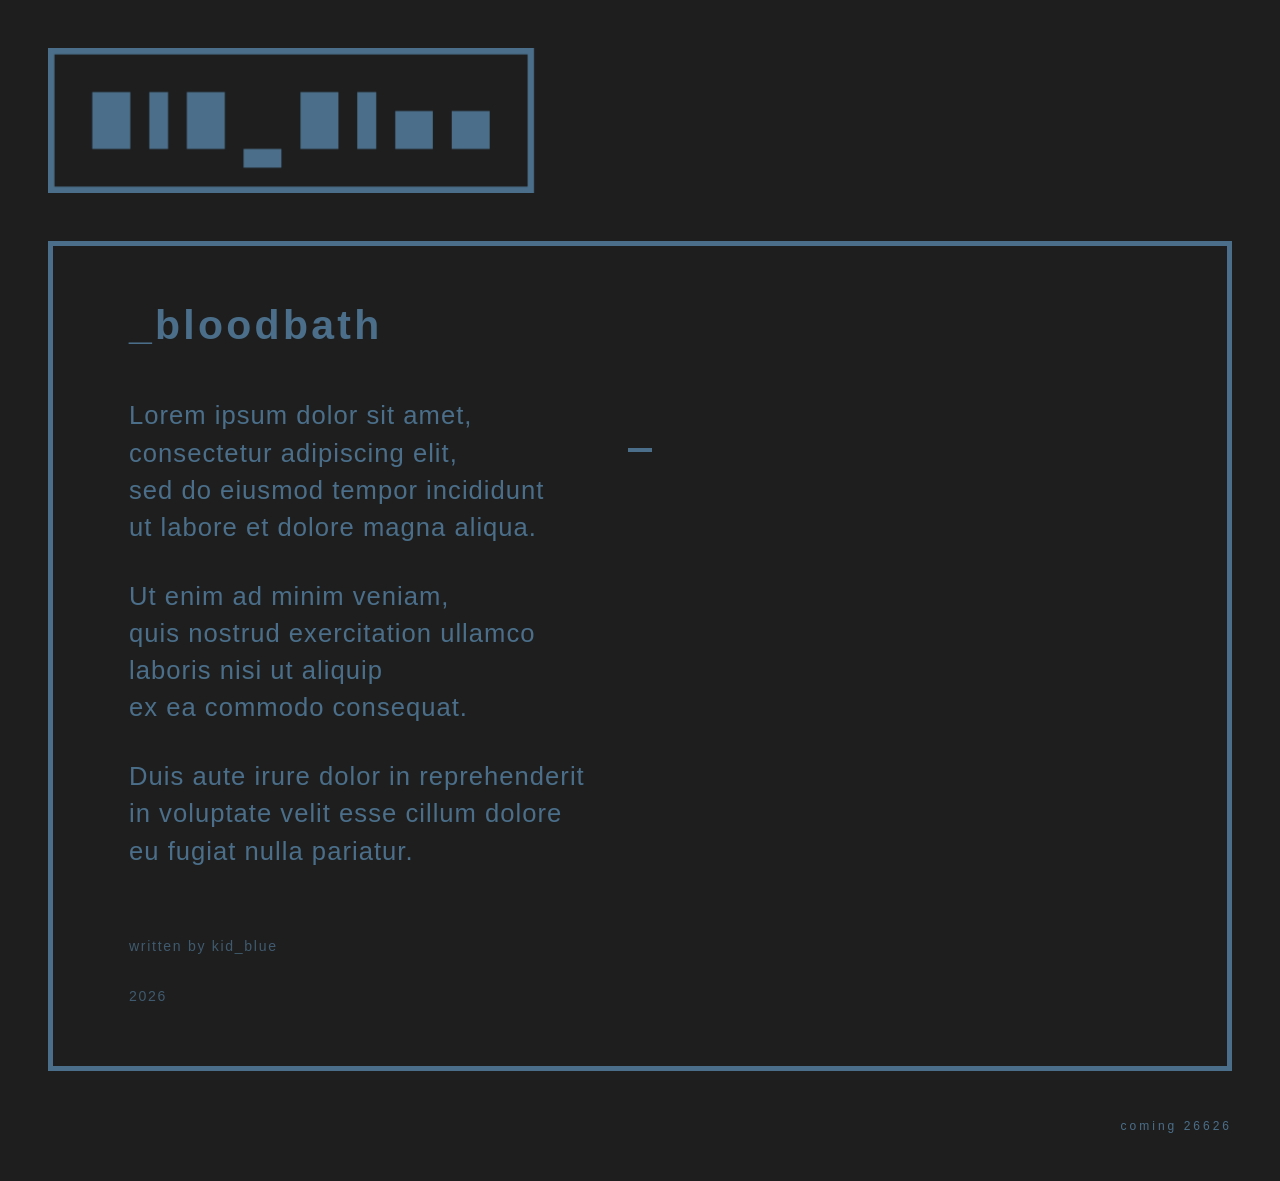
==== bloodbath.html @ 62f5406e "e" ====
<!DOCTYPE html>
<html lang="en">
<head>
<meta charset="UTF-8">
<meta name="viewport" content="width=device-width, initial-scale=1.0">
<title>_bloodbath | kid_blue</title>
<meta name="description" content="_bloodbath">
<link rel="icon" type="image/png" href="images/ico.png">
<link rel="stylesheet" href="css/styles.css">
</head>
<script src="js/cursor.js"></script>
<body>
<main class="page">
  <div class="underscore"></div>
  <a href="index.html">
    <img class="logo" src="images/kidblue_final.png" alt="kid_blue">
  </a>

  <section class="lyric-box" aria-label="_bloodbath lyrics">
    <h1>_bloodbath</h1>

    <div class="lyrics">
      <p>
        Lorem ipsum dolor sit amet,<br>
        consectetur adipiscing elit,<br>
        sed do eiusmod tempor incididunt<br>
        ut labore et dolore magna aliqua.
      </p>

      <p>
        Ut enim ad minim veniam,<br>
        quis nostrud exercitation ullamco<br>
        laboris nisi ut aliquip<br>
        ex ea commodo consequat.
      </p>

      <p>
        Duis aute irure dolor in reprehenderit<br>
        in voluptate velit esse cillum dolore<br>
        eu fugiat nulla pariatur.
      </p>

      <div class="credits">
        written by kid_blue<br><br>
        2026
      </div>
    </div>
  </section>

  <div class="footer-note">coming 26626</div>
</main>

</body>
</html>
---- css/styles.css ----
* {
  margin: 0;
  padding: 0;
  box-sizing: border-box;
  cursor: none !important;

}


body {
 
  background-image: url("../images/texture.png");
   background-color: #1e1e1e;
  background-repeat: no-repeat;
  background-position: center center;
  background-size: cover;
  background-attachment: fixed;

  color: #4B6F8A;
  font-family: Helvetica, Arial, sans-serif;
  min-height: 100vh;
  cursor: none;
}

.page {
  padding: 48px;
}

.logo {
  display: block;
  width: min(38vw, 520px);
  margin-bottom: 48px;
  opacity: 0;
  animation: logoReveal 0.8s ease forwards;
  transition: opacity .2s ease;
}

.logo:hover {
  opacity: .85;
}

.track-box,
.lyric-box {
  border: 5px solid #4B6F8A;
  padding: 56px 76px;
  width: min(100%, 1440px);
  opacity: 0;
  animation: contentReveal 0.8s ease forwards;
  animation-delay: 0.45s;
}

.track {
  display: grid;
  grid-template-columns: 55px 1fr;
  gap: 12px;
  font-size: clamp(1.5rem, 3.2vw, 3.9rem);
  line-height: 1.35;
  letter-spacing: 0.08em;
  font-weight: 700;
  color: #4B6F8A;
  cursor: default;
}

.number {
  opacity: 0.95;
  font-size: 0.3em;
  align-self: center;
}

.title {
  white-space: nowrap;
  overflow-wrap: anywhere;
}

.track-link {
  color: inherit;
  text-decoration: none;
}

h1 {
  font-size: clamp(1.5rem, 3.2vw, 3.9rem);
  line-height: 1.15;
  letter-spacing: 0.08em;
  font-weight: 700;
  margin-bottom: 48px;
}

.lyrics {
  font-size: clamp(1.1rem, 2vw, 2rem);
  line-height: 1.45;
  letter-spacing: 0.04em;
  font-weight: 400!important;
  max-width: 900px;
}

.lyrics p + p {
  margin-top: 32px;
}

.credits {
  margin-top: 64px;
  font-size: 0.55em;
  line-height: 1.8;
  letter-spacing: 0.12em;
  opacity: 0.75;
  text-transform: lowercase;
}

.footer-note {
  width: min(100%, 1440px);
  margin-top: 48px;
  text-align: right;
  color: #4B6F8A;
  font-size: 12px;
  letter-spacing: 0.25em;
  opacity: 0;
  animation: footerReveal 0.8s ease forwards;
  animation-delay: 1.1s;
}

@media (max-width: 900px) {
  .track {
    display: block;
  }

  .track .number {
    display: none;
  }

  .track .title {
    display: block;
  }

  .footer-note {
    margin-top: 28px;
    font-size: 11px;
  }
}

@media (max-width: 800px) {
  .page {
    padding: 26px;
  }

  .logo {
    width: 100%;
    max-width: none;
    margin-bottom: 28px;
  }

  .track-box,
  .lyric-box {
    border-width: 3px;
    padding: 28px 24px;
  }

  .track {
    font-size: clamp(1rem, 4.8vw, 2.1rem);
    letter-spacing: 0.04em;
  }

  .title,
  h1 {
    display: block;
    max-width: 100%;
    white-space: normal;
    overflow-wrap: anywhere;
    word-break: break-word;
  }

  h1 {
    font-size: clamp(1.2rem, 6vw, 2rem);
    line-height: 1.2;
    letter-spacing: 0.01em;
    margin-bottom: 32px;
  }

  .lyrics {
    font-size: clamp(1rem, 4.8vw, 1.6rem);
    letter-spacing: 0.02em;
  }

  .credits {
    margin-top: 48px;
  }

  .track-link {
  display: block;
}

.track {
  display: block;
  line-height: 1.9;
  margin-bottom: 14px;
}
}

@keyframes logoReveal {
  from { opacity: 0; }
  to { opacity: 1; }
}

@keyframes contentReveal {
  from { opacity: 0; }
  to { opacity: 1; }
}

@keyframes footerReveal {
  from { opacity: 0; }
  to { opacity: 1; }
}

.underscore {
  position: fixed;

  left: var(--x, 50vw);
  top: var(--y, 50vh);

  width: 24px;
  height: 4px;

  background: #4B6F8A;

  transform: translate(-50%, -50%);
  pointer-events: none;
  z-index: 9999;
}
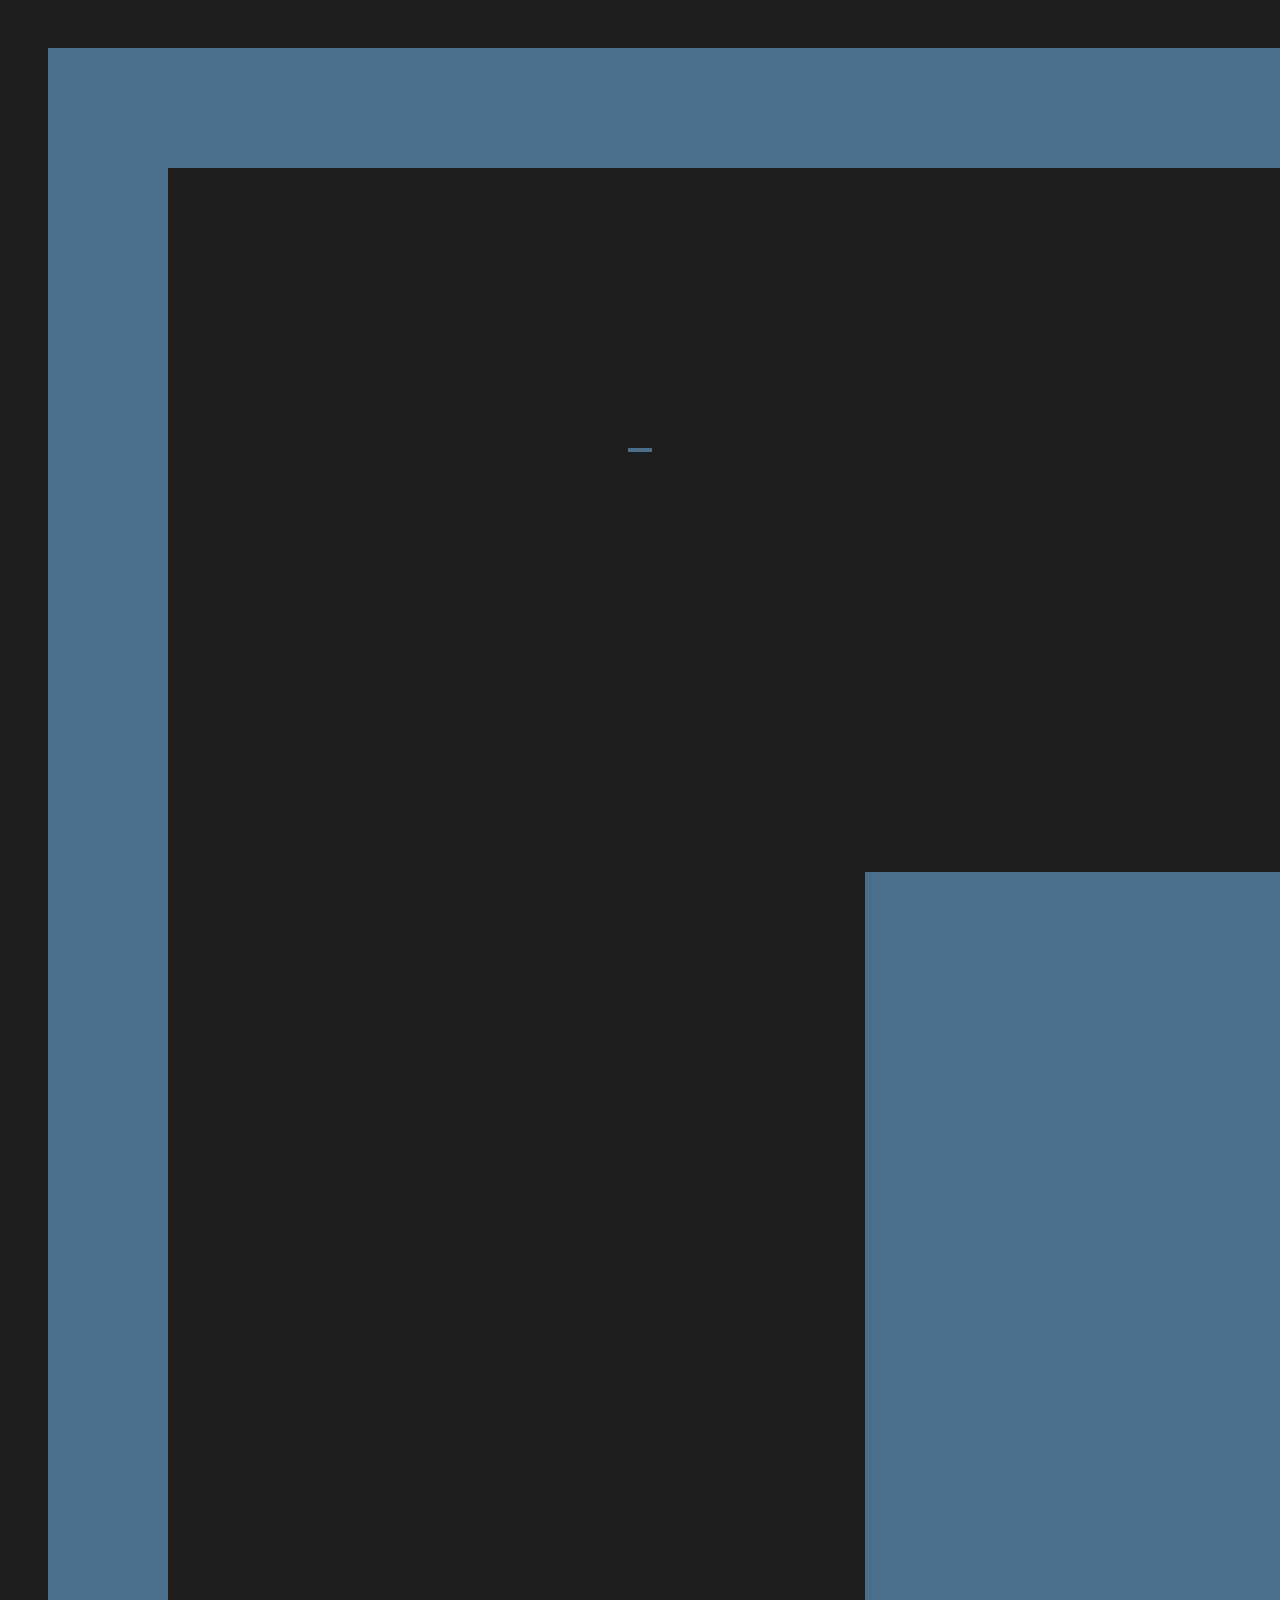
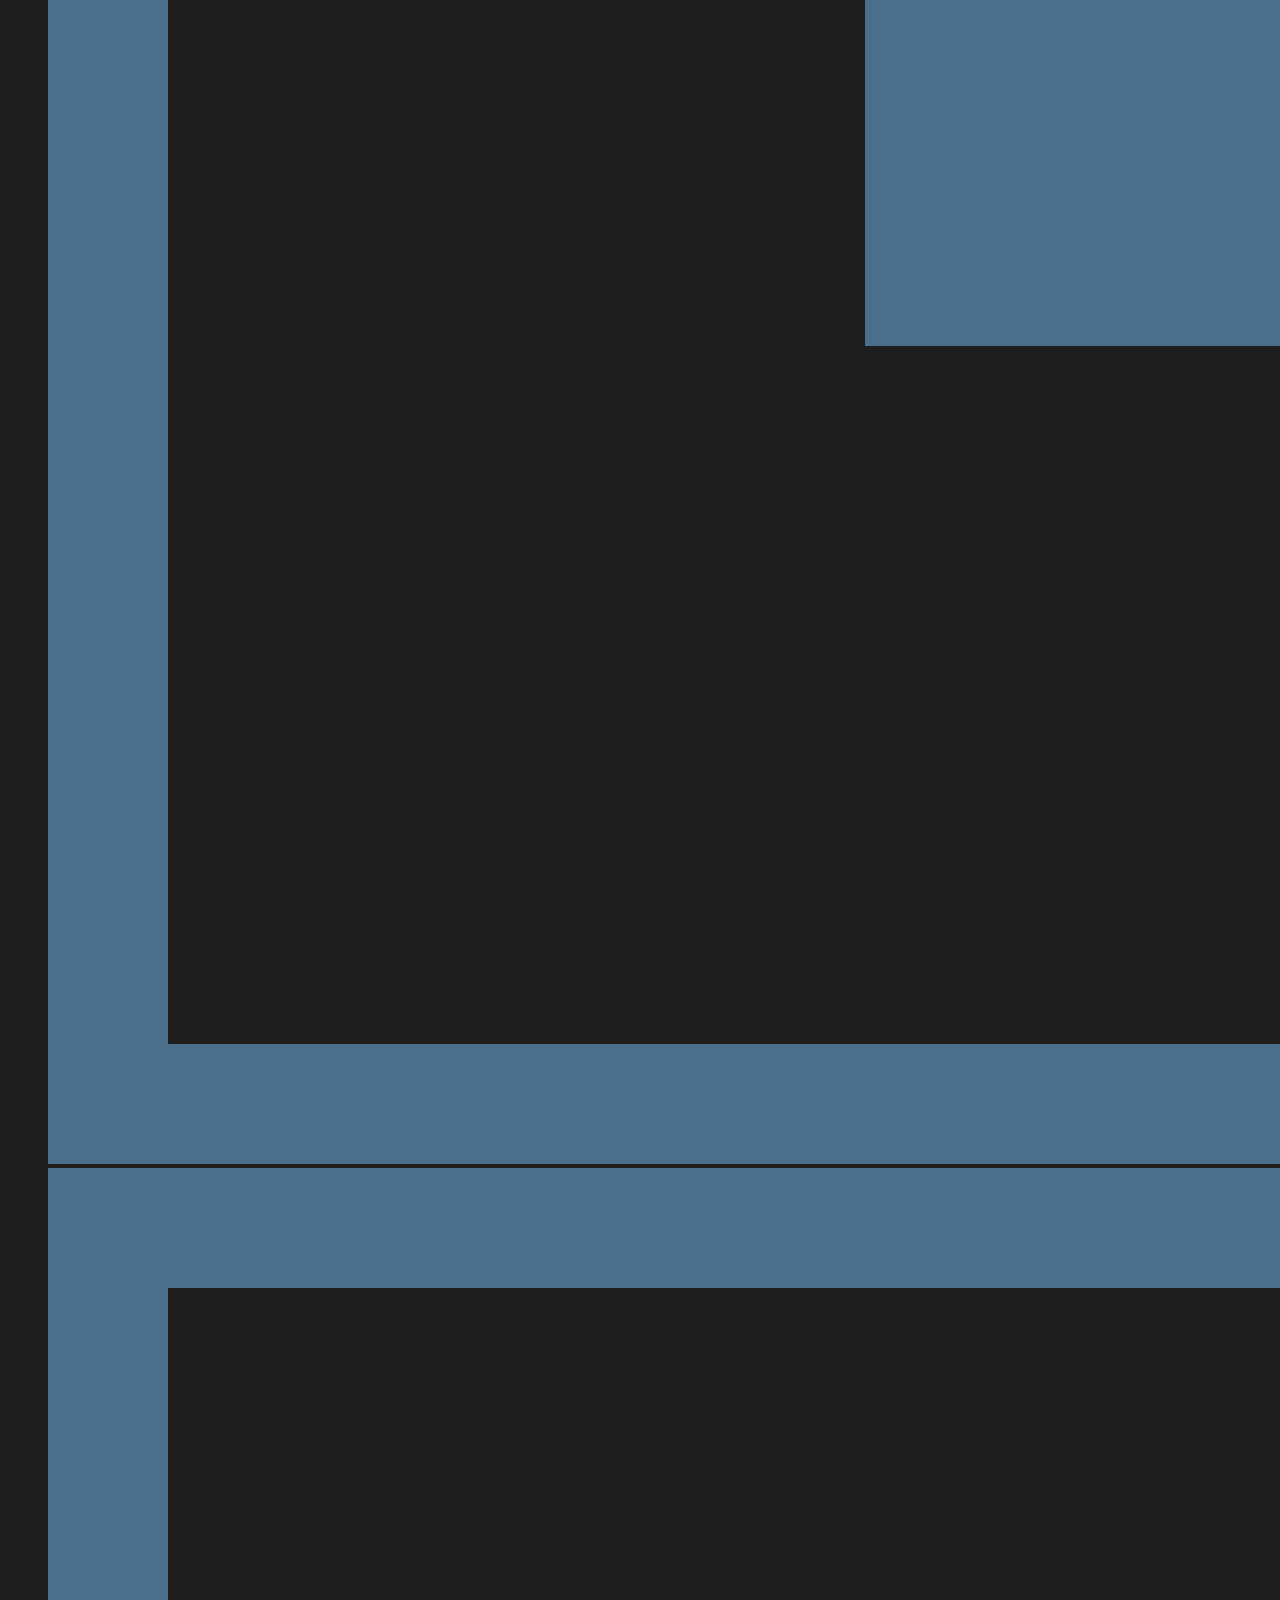
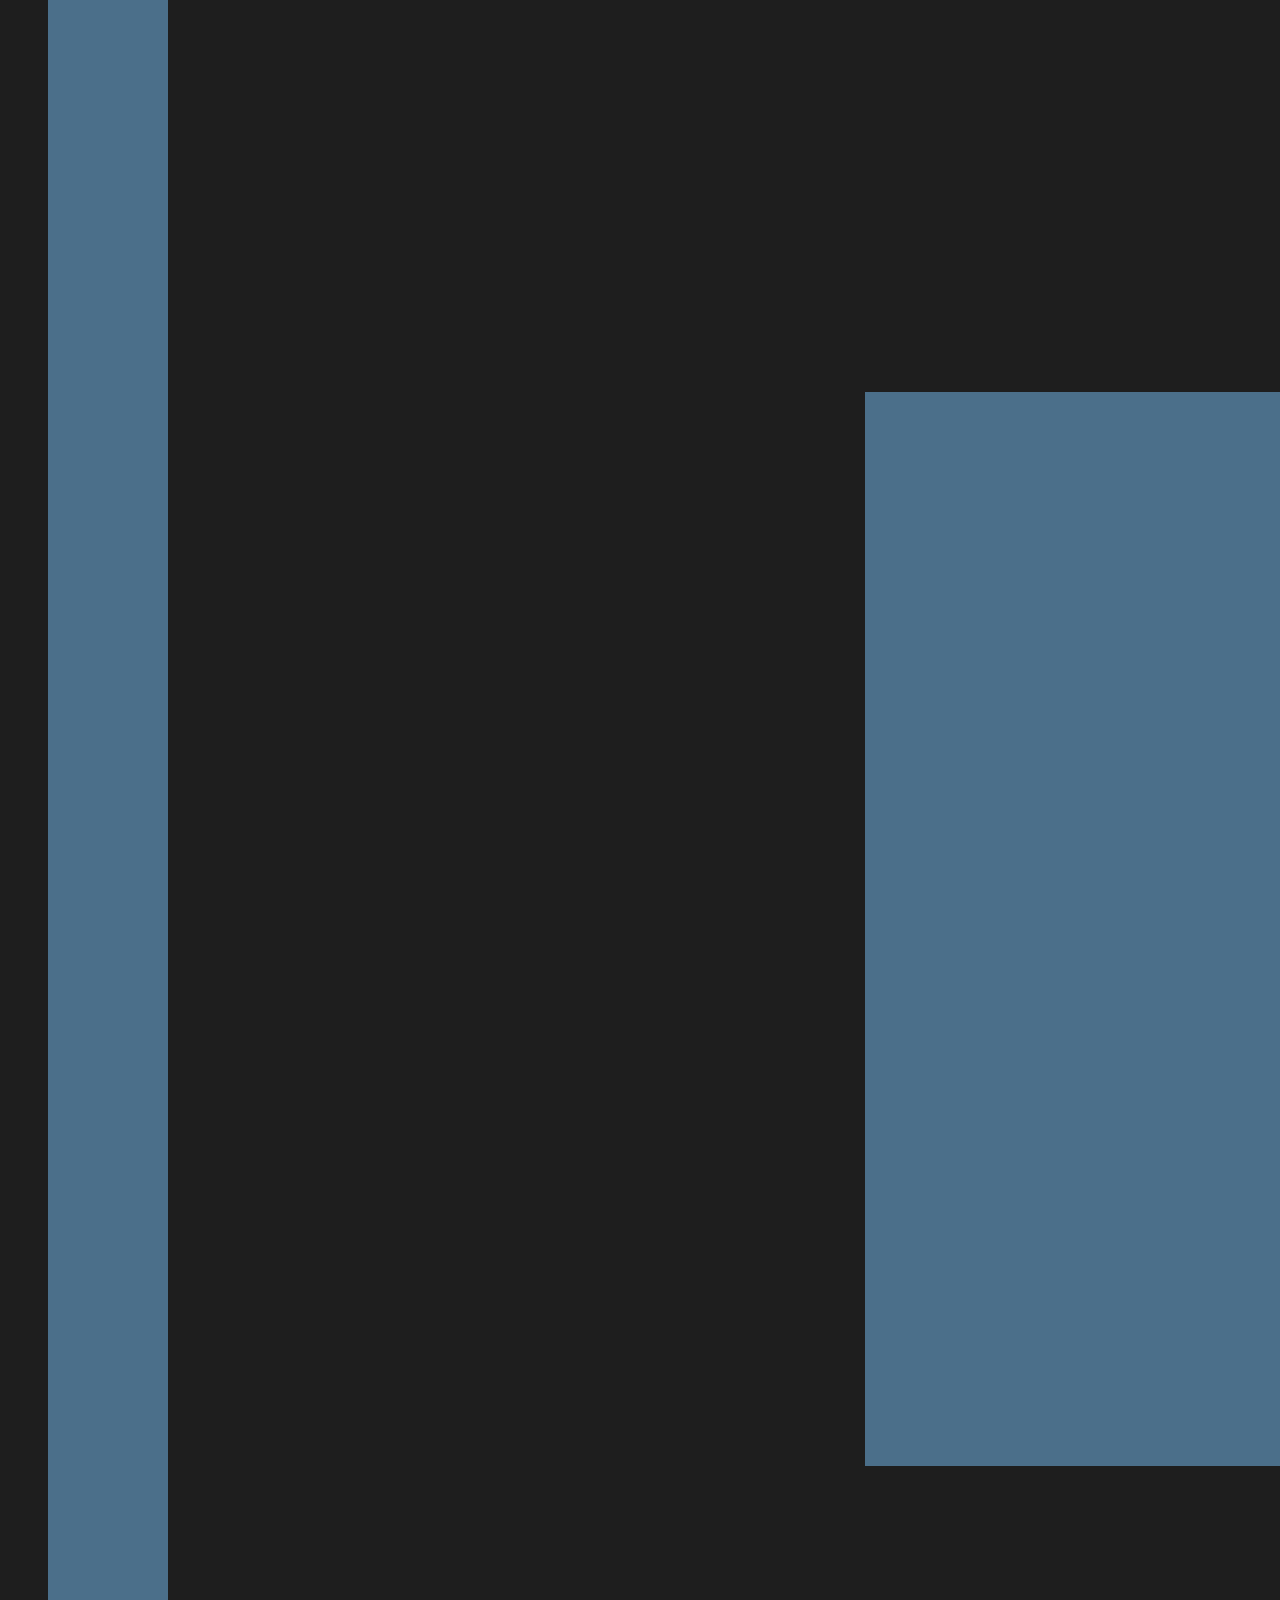
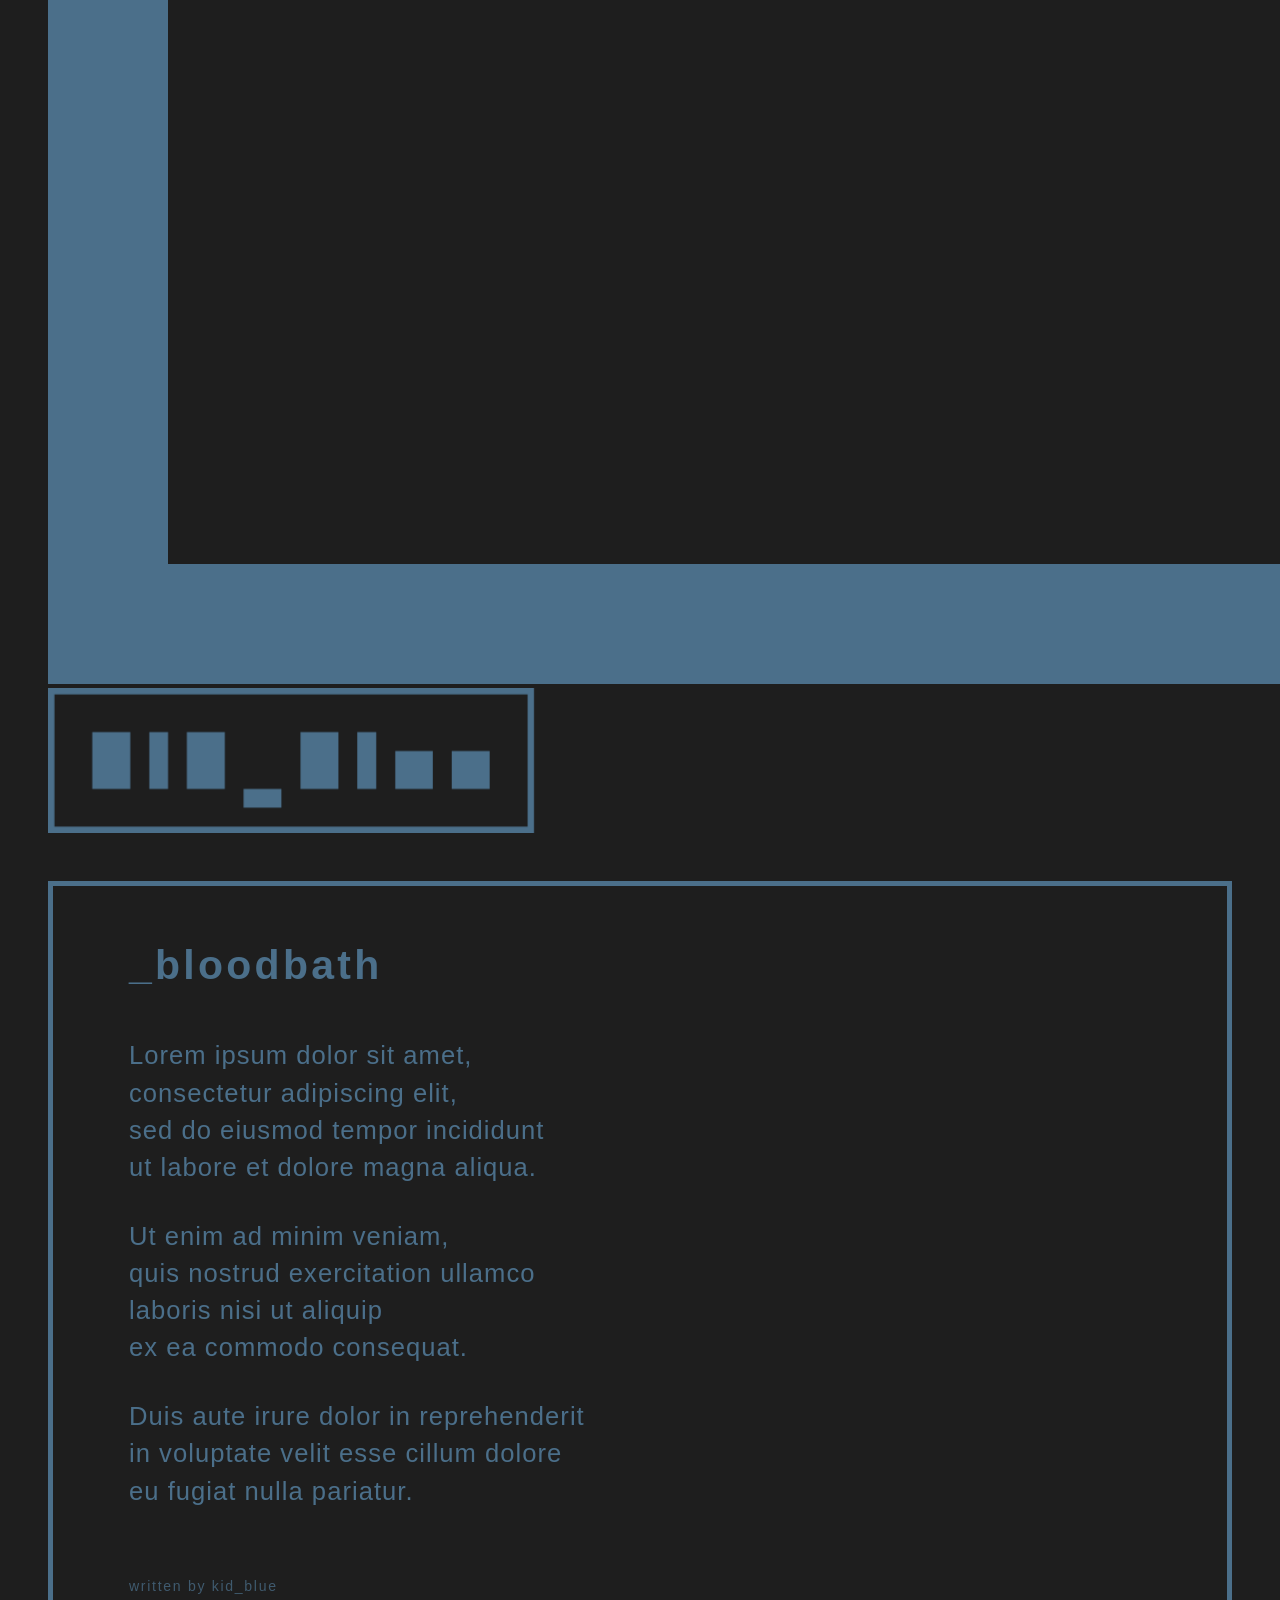
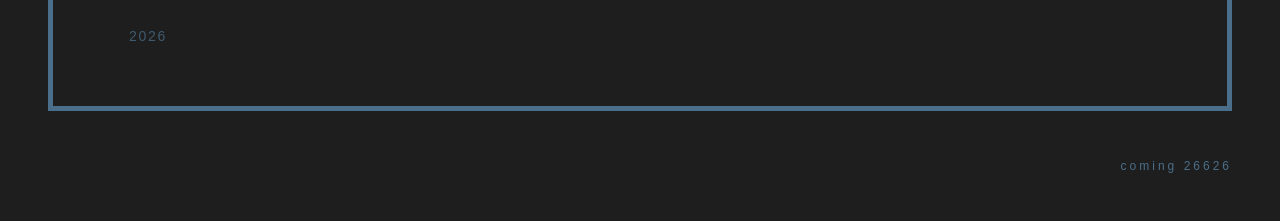
==== commit 2c720192: "e" ====
--- a/bloodbath.html
+++ b/bloodbath.html
@@ -12,6 +12,18 @@
 <body>
 <main class="page">
   <div class="underscore"></div>
+
+   <section class="hero-logo">
+       <a href="tracks.html" target="_blank" rel="noopener noreferrer">
+   
+      <div class="logo-wrap">
+        <img src="images/block_logo.svg" class="logo-shadow" alt="">
+        <img src="images/block_logo.svg" class="logo-main" alt="Block logo">
+      </div>
+      </a>
+    </section>
+
+    
   <a href="index.html">
     <img class="logo" src="images/kidblue_final.png" alt="kid_blue">
   </a>
--- a/css/styles.css
+++ b/css/styles.css
@@ -224,4 +224,10 @@
   transform: translate(-50%, -50%);
   pointer-events: none;
   z-index: 9999;
+}
+
+@media (hover: none), (pointer: coarse) {
+  .underscore {
+    display: none;
+  }
 }
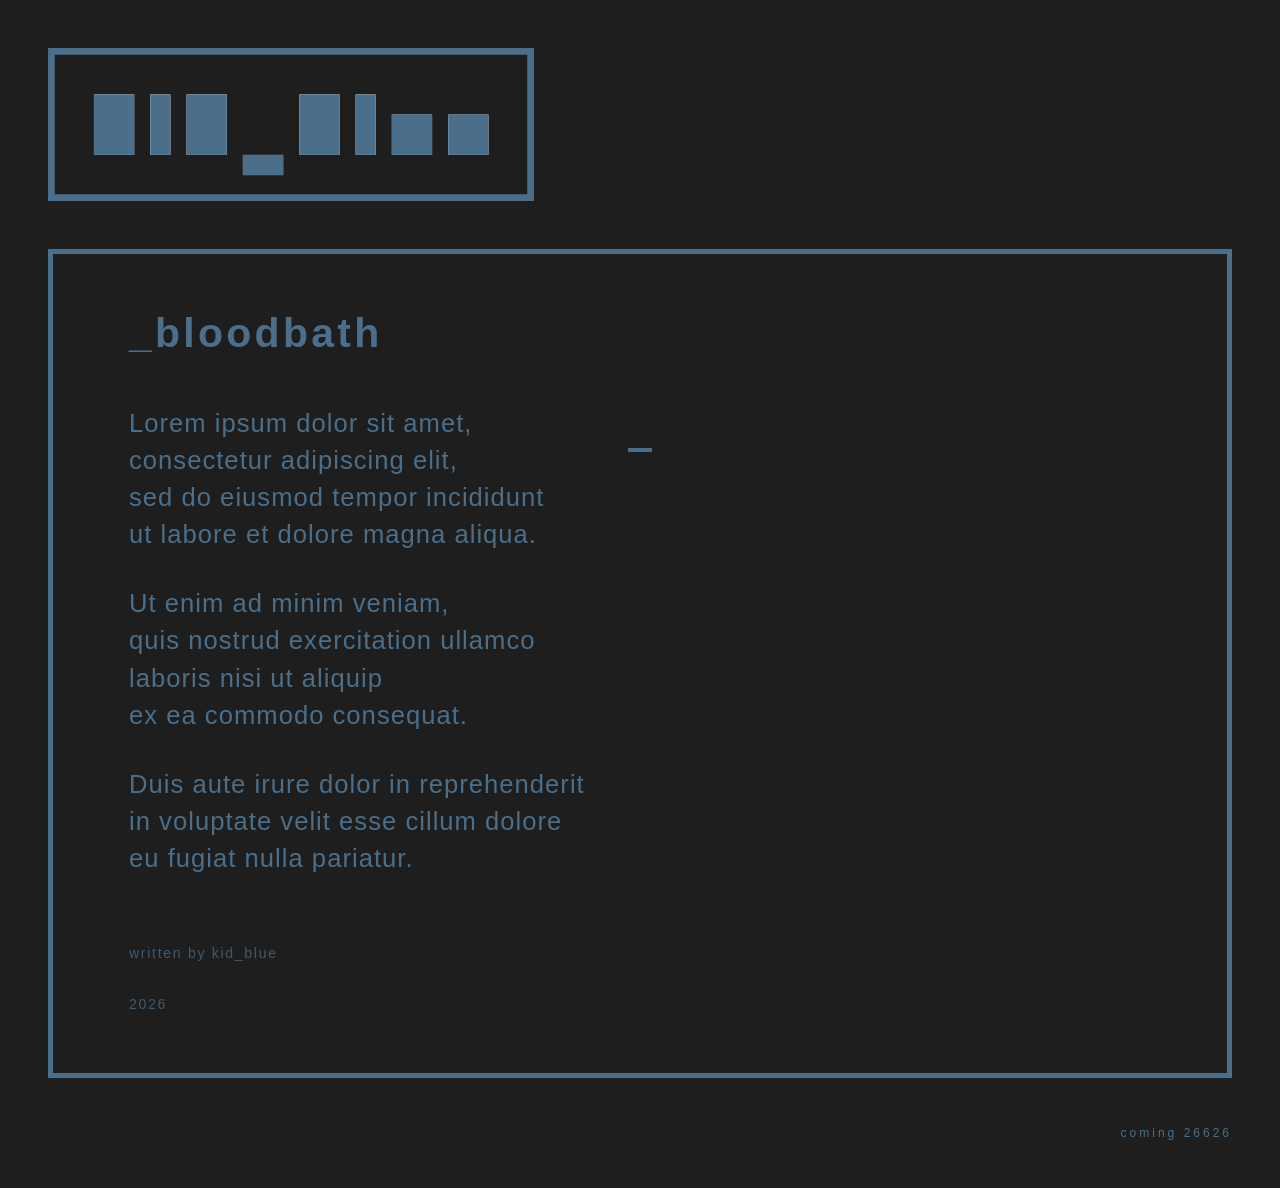
==== commit 9ea07f44: "e" ====
--- a/bloodbath.html
+++ b/bloodbath.html
@@ -13,19 +13,9 @@
 <main class="page">
   <div class="underscore"></div>
 
-   <section class="hero-logo">
-       <a href="tracks.html" target="_blank" rel="noopener noreferrer">
-   
-      <div class="logo-wrap">
-        <img src="images/block_logo.svg" class="logo-shadow" alt="">
-        <img src="images/block_logo.svg" class="logo-main" alt="Block logo">
-      </div>
-      </a>
-    </section>
-
-    
-  <a href="index.html">
-    <img class="logo" src="images/kidblue_final.png" alt="kid_blue">
+  
+  <a href="tracks.html">
+    <img class="logo" src="images/block_logo.svg" alt="kid_blue">
   </a>
 
   <section class="lyric-box" aria-label="_bloodbath lyrics">
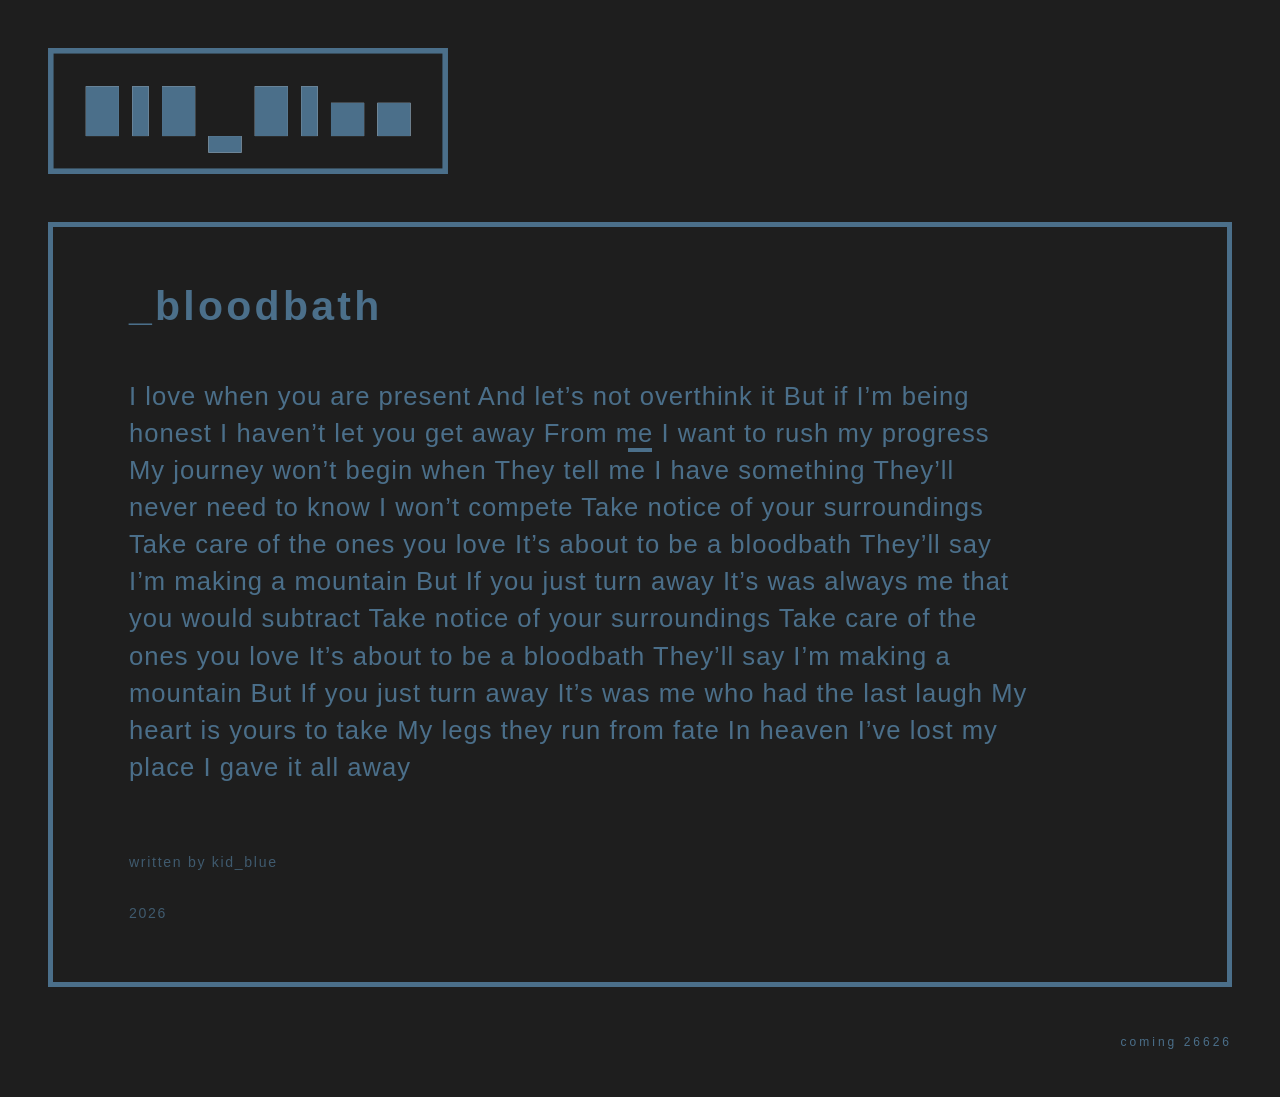
==== commit df638a15: "tesrt" ====
--- a/bloodbath.html
+++ b/bloodbath.html
@@ -23,23 +23,33 @@
 
     <div class="lyrics">
       <p>
-        Lorem ipsum dolor sit amet,<br>
-        consectetur adipiscing elit,<br>
-        sed do eiusmod tempor incididunt<br>
-        ut labore et dolore magna aliqua.
-      </p>
+        I love when you are present 
+And let’s not overthink it
+But if I’m being honest
+I haven’t let you get away
+From me
+I want to rush my progress 
+My journey won’t begin when 
+They tell me I have something 
+They’ll never need to know
+I won’t compete
+Take notice of your surroundings 
+Take care of the ones you love
+It’s about to be a bloodbath
+They’ll say I’m making a mountain
+But If you just turn away 
+It’s was always me that you would subtract
+Take notice of your surroundings 
+Take care of the ones you love
+It’s about to be a bloodbath
+They’ll say I’m making a mountain
+But If you just turn away 
+It’s was me who had the last laugh 
+My heart is yours to take
+My legs they run from fate
+In heaven I’ve lost my place
+I gave it all away 
 
-      <p>
-        Ut enim ad minim veniam,<br>
-        quis nostrud exercitation ullamco<br>
-        laboris nisi ut aliquip<br>
-        ex ea commodo consequat.
-      </p>
-
-      <p>
-        Duis aute irure dolor in reprehenderit<br>
-        in voluptate velit esse cillum dolore<br>
-        eu fugiat nulla pariatur.
       </p>
 
       <div class="credits">
--- a/css/styles.css
+++ b/css/styles.css
@@ -28,7 +28,7 @@
 
 .logo {
   display: block;
-  width: min(38vw, 520px);
+  width: min(38vw, 400px);
   margin-bottom: 48px;
   opacity: 0;
   animation: logoReveal 0.8s ease forwards;
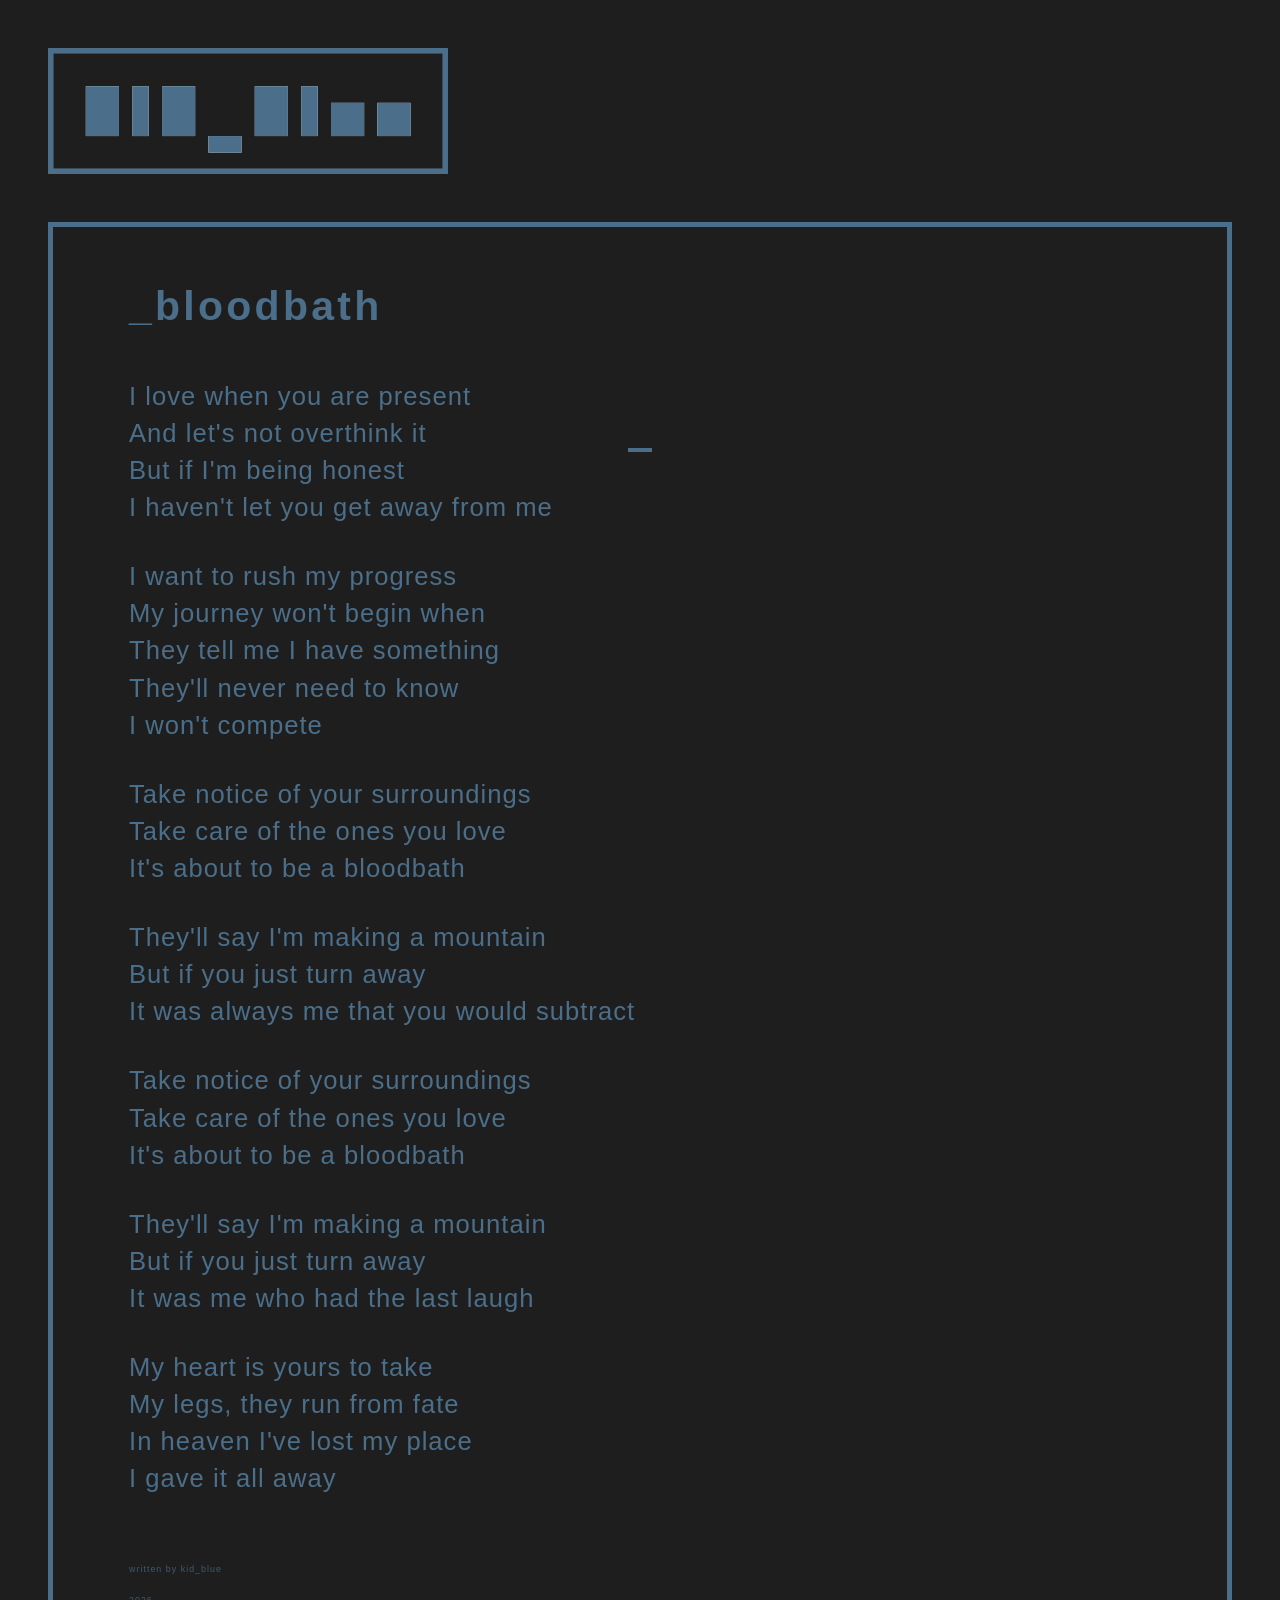
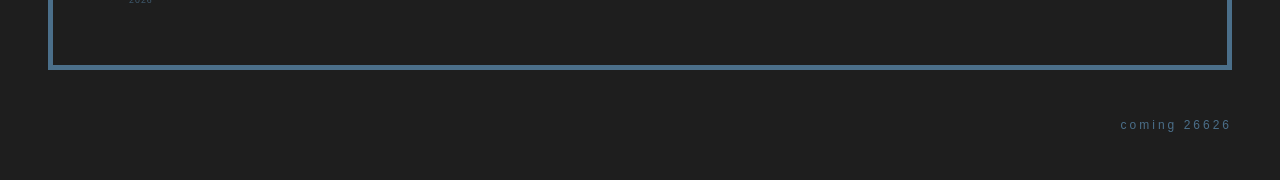
==== commit d6947915: "lryrics" ====
--- a/bloodbath.html
+++ b/bloodbath.html
@@ -21,36 +21,53 @@
   <section class="lyric-box" aria-label="_bloodbath lyrics">
     <h1>_bloodbath</h1>
 
-    <div class="lyrics">
-      <p>
-        I love when you are present 
-And let’s not overthink it
-But if I’m being honest
-I haven’t let you get away
-From me
-I want to rush my progress 
-My journey won’t begin when 
-They tell me I have something 
-They’ll never need to know
-I won’t compete
-Take notice of your surroundings 
-Take care of the ones you love
-It’s about to be a bloodbath
-They’ll say I’m making a mountain
-But If you just turn away 
-It’s was always me that you would subtract
-Take notice of your surroundings 
-Take care of the ones you love
-It’s about to be a bloodbath
-They’ll say I’m making a mountain
-But If you just turn away 
-It’s was me who had the last laugh 
-My heart is yours to take
-My legs they run from fate
-In heaven I’ve lost my place
-I gave it all away 
+   <div class="lyrics">
+  <p>
+    I love when you are present<br>
+    And let's not overthink it<br>
+    But if I'm being honest<br>
+    I haven't let you get away from me
+  </p>
 
-      </p>
+  <p>
+    I want to rush my progress<br>
+    My journey won't begin when<br>
+    They tell me I have something<br>
+    They'll never need to know<br>
+    I won't compete
+  </p>
+
+  <p>
+    Take notice of your surroundings<br>
+    Take care of the ones you love<br>
+    It's about to be a bloodbath
+  </p>
+
+  <p>
+    They'll say I'm making a mountain<br>
+    But if you just turn away<br>
+    It was always me that you would subtract
+  </p>
+
+  <p>
+    Take notice of your surroundings<br>
+    Take care of the ones you love<br>
+    It's about to be a bloodbath
+  </p>
+
+  <p>
+    They'll say I'm making a mountain<br>
+    But if you just turn away<br>
+    It was me who had the last laugh
+  </p>
+
+  <p>
+    My heart is yours to take<br>
+    My legs, they run from fate<br>
+    In heaven I've lost my place<br>
+    I gave it all away
+  </p>
+</div>
 
       <div class="credits">
         written by kid_blue<br><br>
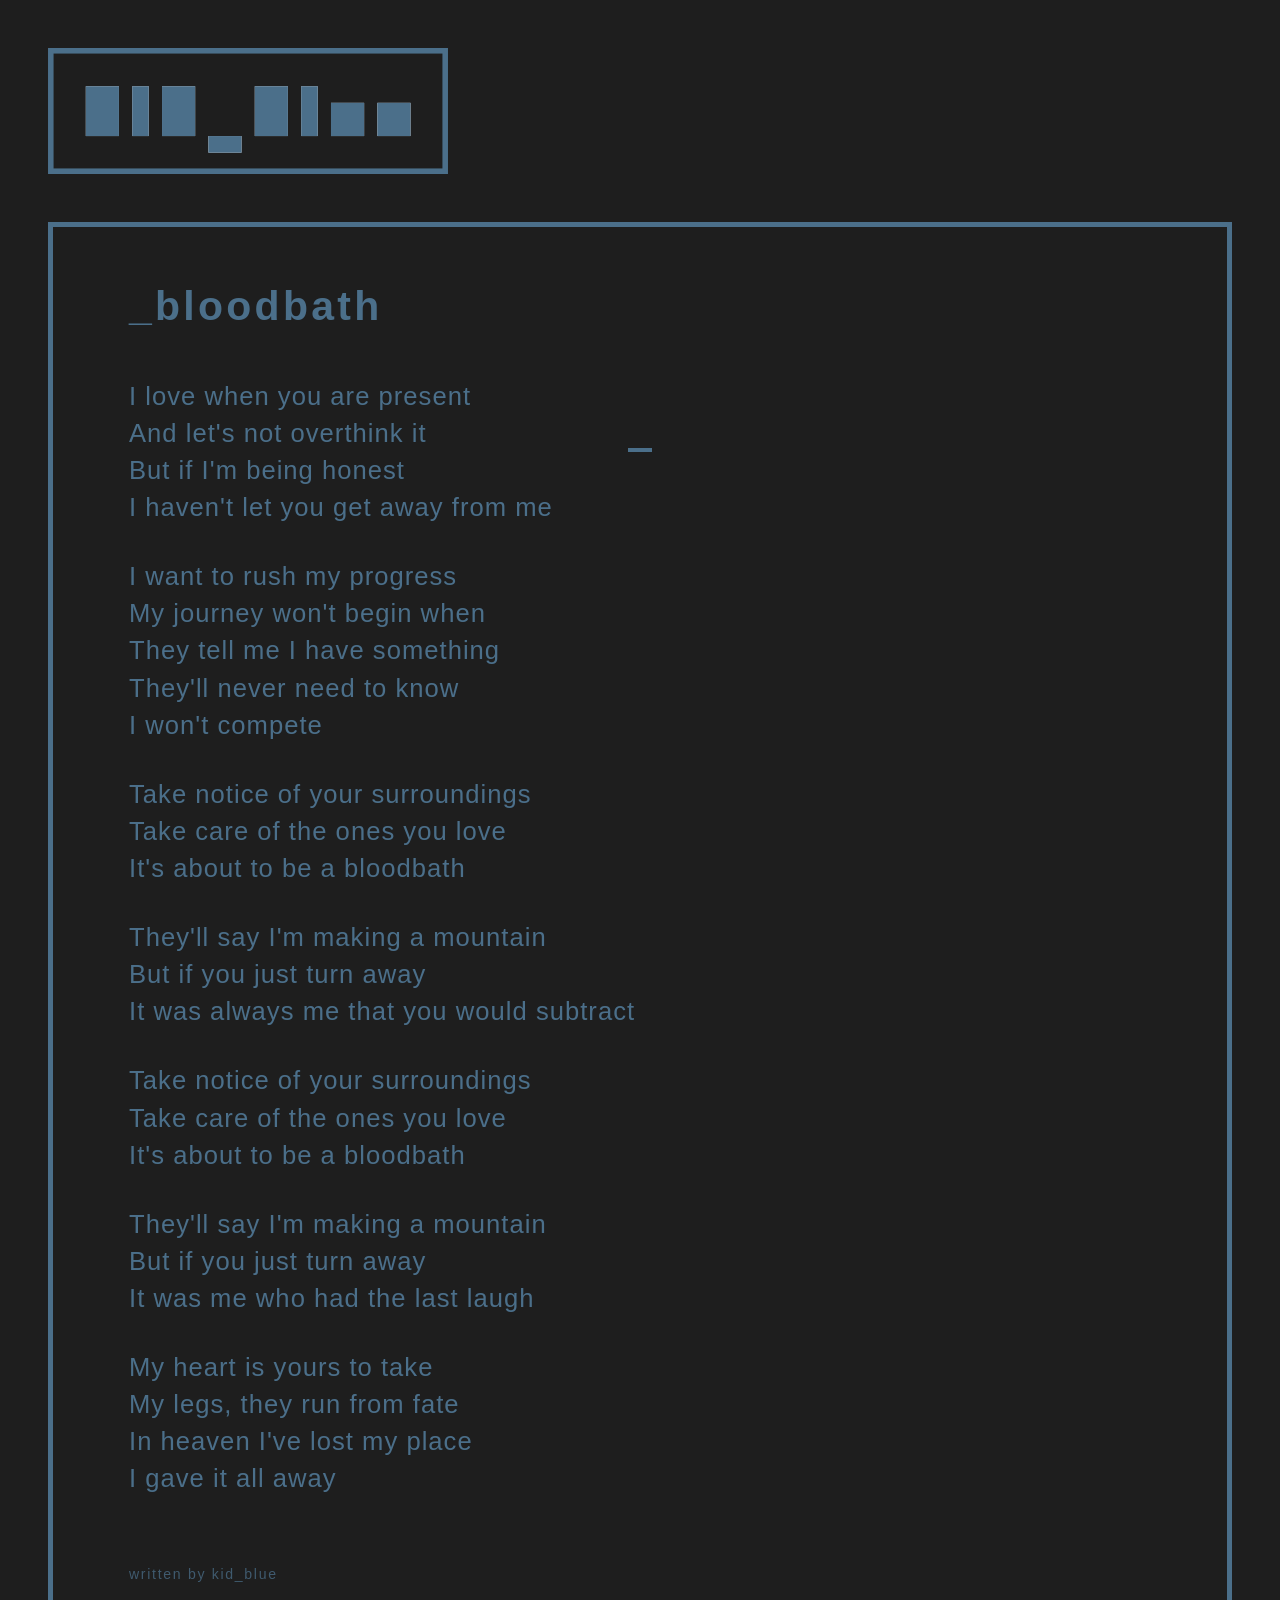
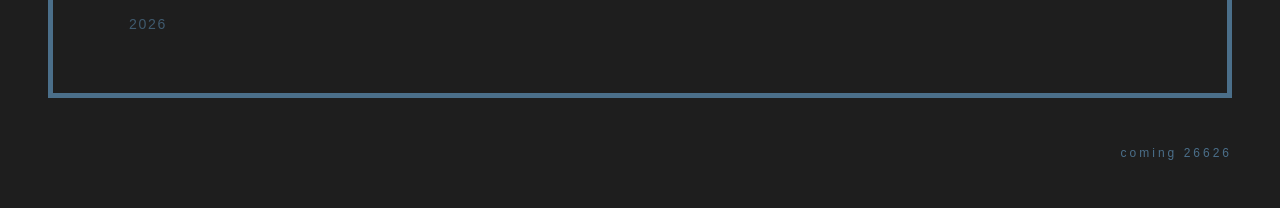
==== commit 8a52e1ab: "lyrics" ====
--- a/bloodbath.html
+++ b/bloodbath.html
@@ -67,7 +67,7 @@
     In heaven I've lost my place<br>
     I gave it all away
   </p>
-</div>
+
 
       <div class="credits">
         written by kid_blue<br><br>
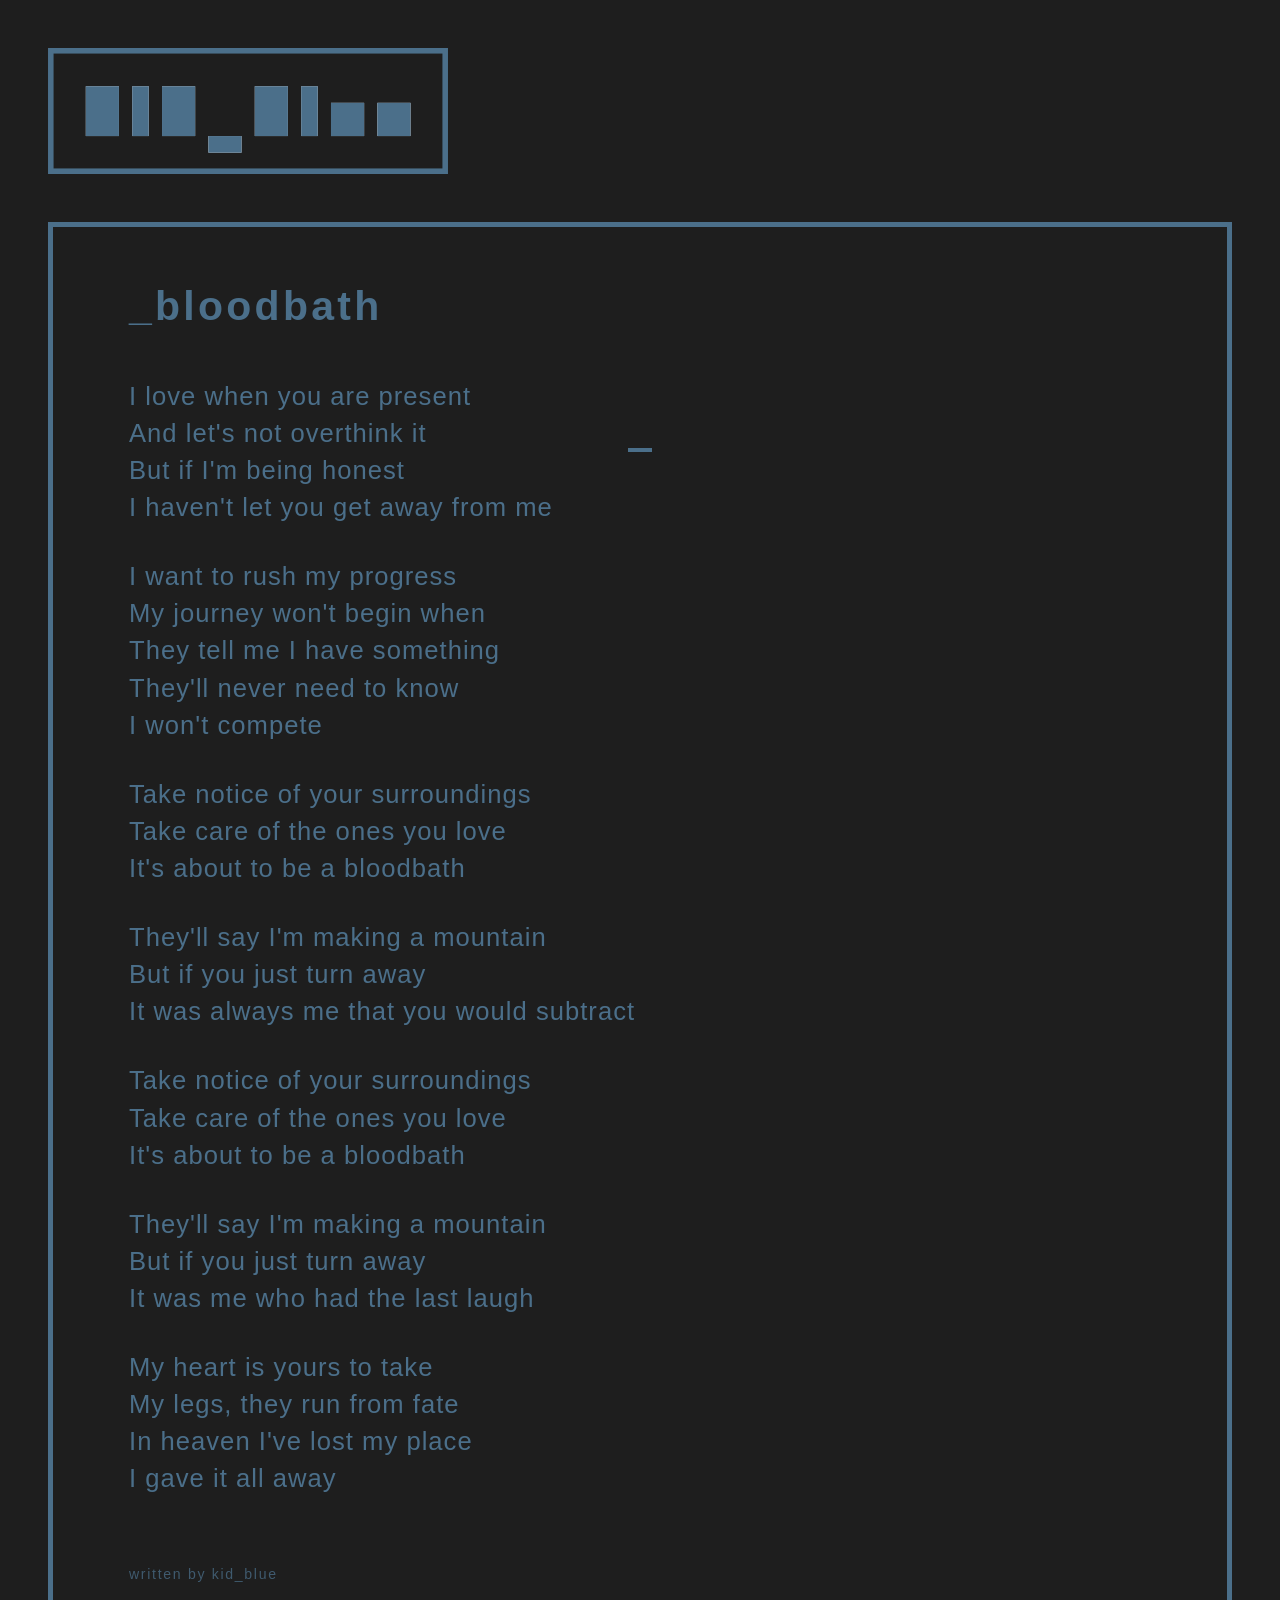
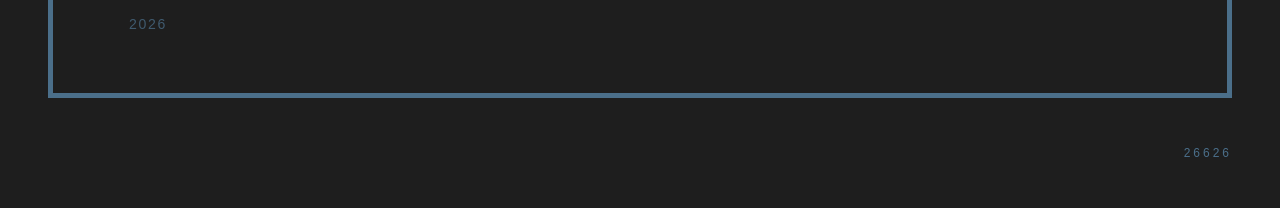
==== commit 6caae943: "footer edit" ====
--- a/bloodbath.html
+++ b/bloodbath.html
@@ -76,7 +76,7 @@
     </div>
   </section>
 
-  <div class="footer-note">coming 26626</div>
+   <div class="footer-note">26626</div>
 </main>
 
 </body>
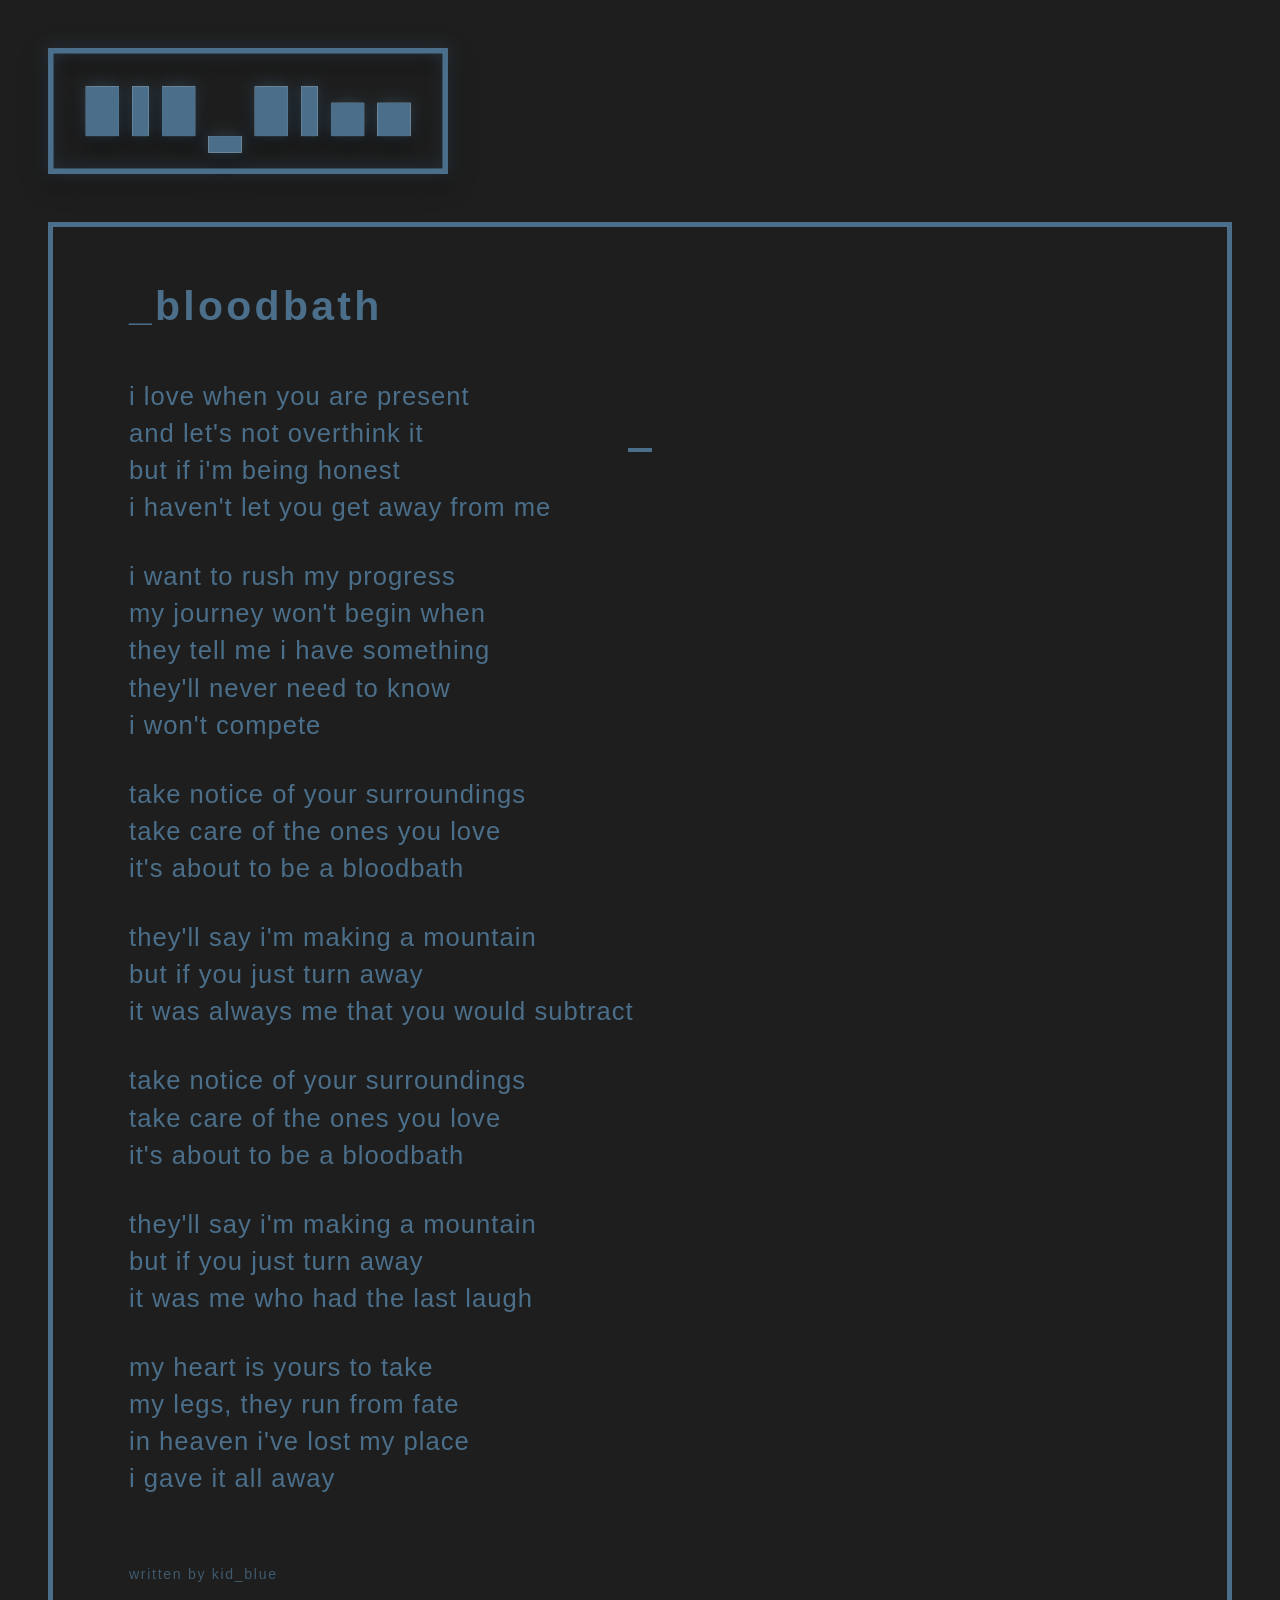
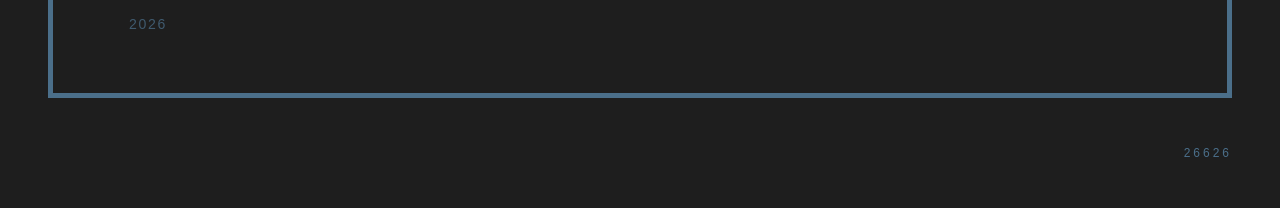
==== commit 46ec8484: "shadow logo added" ====
--- a/bloodbath.html
+++ b/bloodbath.html
@@ -14,8 +14,11 @@
   <div class="underscore"></div>
 
   
-  <a href="tracks.html">
-    <img class="logo" src="images/block_logo.svg" alt="kid_blue">
+  <a href="tracks.html" class="page-logo">
+  <div class="logo-wrap">
+    <img src="images/block_logo.svg" class="logo-shadow" alt="">
+    <img src="images/block_logo.svg" class="logo-main" alt="kid_blue">
+  </div>
   </a>
 
   <section class="lyric-box" aria-label="_bloodbath lyrics">
--- a/css/styles.css
+++ b/css/styles.css
@@ -1,30 +1,44 @@
+/* base */
+
 * {
   margin: 0;
   padding: 0;
   box-sizing: border-box;
   cursor: none !important;
-
-}
-
+}
 
 body {
- 
+  min-height: 100vh;
+  background-color: #1e1e1e;
   background-image: url("../images/texture.png");
-   background-color: #1e1e1e;
   background-repeat: no-repeat;
   background-position: center center;
   background-size: cover;
   background-attachment: fixed;
-
   color: #4B6F8A;
   font-family: Helvetica, Arial, sans-serif;
-  min-height: 100vh;
-  cursor: none;
-}
+}
+
 
 .page {
+  min-height: 100svh;
   padding: 48px;
-}
+  position: relative;
+}
+
+.underscore {
+  position: fixed;
+  left: var(--x, 50vw);
+  top: var(--y, 50vh);
+  width: 24px;
+  height: 4px;
+  background: #4B6F8A;
+  transform: translate(-50%, -50%);
+  pointer-events: none;
+  z-index: 9999;
+}
+
+/* logo */
 
 .logo {
   display: block;
@@ -39,11 +53,13 @@
   opacity: .85;
 }
 
+/* track + lyric boxes */
+
 .track-box,
 .lyric-box {
+  width: min(100%, 1440px);
+  padding: 56px 76px;
   border: 5px solid #4B6F8A;
-  padding: 56px 76px;
-  width: min(100%, 1440px);
   opacity: 0;
   animation: contentReveal 0.8s ease forwards;
   animation-delay: 0.45s;
@@ -58,13 +74,12 @@
   letter-spacing: 0.08em;
   font-weight: 700;
   color: #4B6F8A;
-  cursor: default;
 }
 
 .number {
+  align-self: center;
+  font-size: 0.3em;
   opacity: 0.95;
-  font-size: 0.3em;
-  align-self: center;
 }
 
 .title {
@@ -77,20 +92,23 @@
   text-decoration: none;
 }
 
+/* lyrics */
+
 h1 {
+  margin-bottom: 48px;
   font-size: clamp(1.5rem, 3.2vw, 3.9rem);
   line-height: 1.15;
   letter-spacing: 0.08em;
   font-weight: 700;
-  margin-bottom: 48px;
 }
 
 .lyrics {
+  max-width: 900px;
   font-size: clamp(1.1rem, 2vw, 2rem);
   line-height: 1.45;
   letter-spacing: 0.04em;
-  font-weight: 400!important;
-  max-width: 900px;
+  font-weight: 400 !important;
+  text-transform: lowercase;
 }
 
 .lyrics p + p {
@@ -118,6 +136,25 @@
   animation-delay: 1.1s;
 }
 
+/* animations */
+
+@keyframes logoReveal {
+  from { opacity: 0; }
+  to { opacity: 1; }
+}
+
+@keyframes contentReveal {
+  from { opacity: 0; }
+  to { opacity: 1; }
+}
+
+@keyframes footerReveal {
+  from { opacity: 0; }
+  to { opacity: 1; }
+}
+
+/* tablet */
+
 @media (max-width: 900px) {
   .track {
     display: block;
@@ -137,8 +174,11 @@
   }
 }
 
+/* mobile */
+
 @media (max-width: 800px) {
   .page {
+     min-height: auto;
     padding: 26px;
   }
 
@@ -150,13 +190,20 @@
 
   .track-box,
   .lyric-box {
+    padding: 28px 24px;
     border-width: 3px;
-    padding: 28px 24px;
   }
 
   .track {
+    display: block;
+    margin-bottom: 14px;
     font-size: clamp(1rem, 4.8vw, 2.1rem);
+    line-height: 1.9;
     letter-spacing: 0.04em;
+  }
+
+  .track-link {
+    display: block;
   }
 
   .title,
@@ -169,10 +216,10 @@
   }
 
   h1 {
+    margin-bottom: 32px;
     font-size: clamp(1.2rem, 6vw, 2rem);
     line-height: 1.2;
     letter-spacing: 0.01em;
-    margin-bottom: 32px;
   }
 
   .lyrics {
@@ -184,50 +231,62 @@
     margin-top: 48px;
   }
 
-  .track-link {
-  display: block;
-}
-
-.track {
-  display: block;
-  line-height: 1.9;
-  margin-bottom: 14px;
-}
-}
-
-@keyframes logoReveal {
-  from { opacity: 0; }
-  to { opacity: 1; }
-}
-
-@keyframes contentReveal {
-  from { opacity: 0; }
-  to { opacity: 1; }
-}
-
-@keyframes footerReveal {
-  from { opacity: 0; }
-  to { opacity: 1; }
-}
-
-.underscore {
-  position: fixed;
-
-  left: var(--x, 50vw);
-  top: var(--y, 50vh);
-
-  width: 24px;
-  height: 4px;
-
-  background: #4B6F8A;
-
-  transform: translate(-50%, -50%);
-  pointer-events: none;
-  z-index: 9999;
-}
+  .footer-note {
+    text-align: left;
+  }
+}
+
+
+/* touch devices */
 
 @media (hover: none), (pointer: coarse) {
+  * {
+    cursor: auto !important;
+  }
+
   .underscore {
     display: none;
   }
+}
+
+
+.page-logo {
+  display: block;
+  width: min(38vw, 400px);
+  margin-bottom: 48px;
+  opacity: 0;
+  animation: logoReveal 0.8s ease forwards;
+}
+
+.page-logo:hover {
+  opacity: .85;
+}
+
+.logo-wrap {
+  position: relative;
+  width: 100%;
+}
+
+.logo-shadow,
+.logo-main {
+  display: block;
+  width: 100%;
+}
+
+.logo-shadow {
+  position: absolute;
+  inset: 0;
+  z-index: 1;
+  opacity: .10;
+  filter: brightness(0);
+  pointer-events: none;
+  animation: shadowDrift 18s ease-in-out infinite alternate;
+}
+
+.logo-main {
+  position: relative;
+  z-index: 2;
+  filter:
+    drop-shadow(0 0 8px rgba(75, 111, 138, .5))
+    drop-shadow(0 8px 10px rgba(0, 0, 0, .7));
 }
